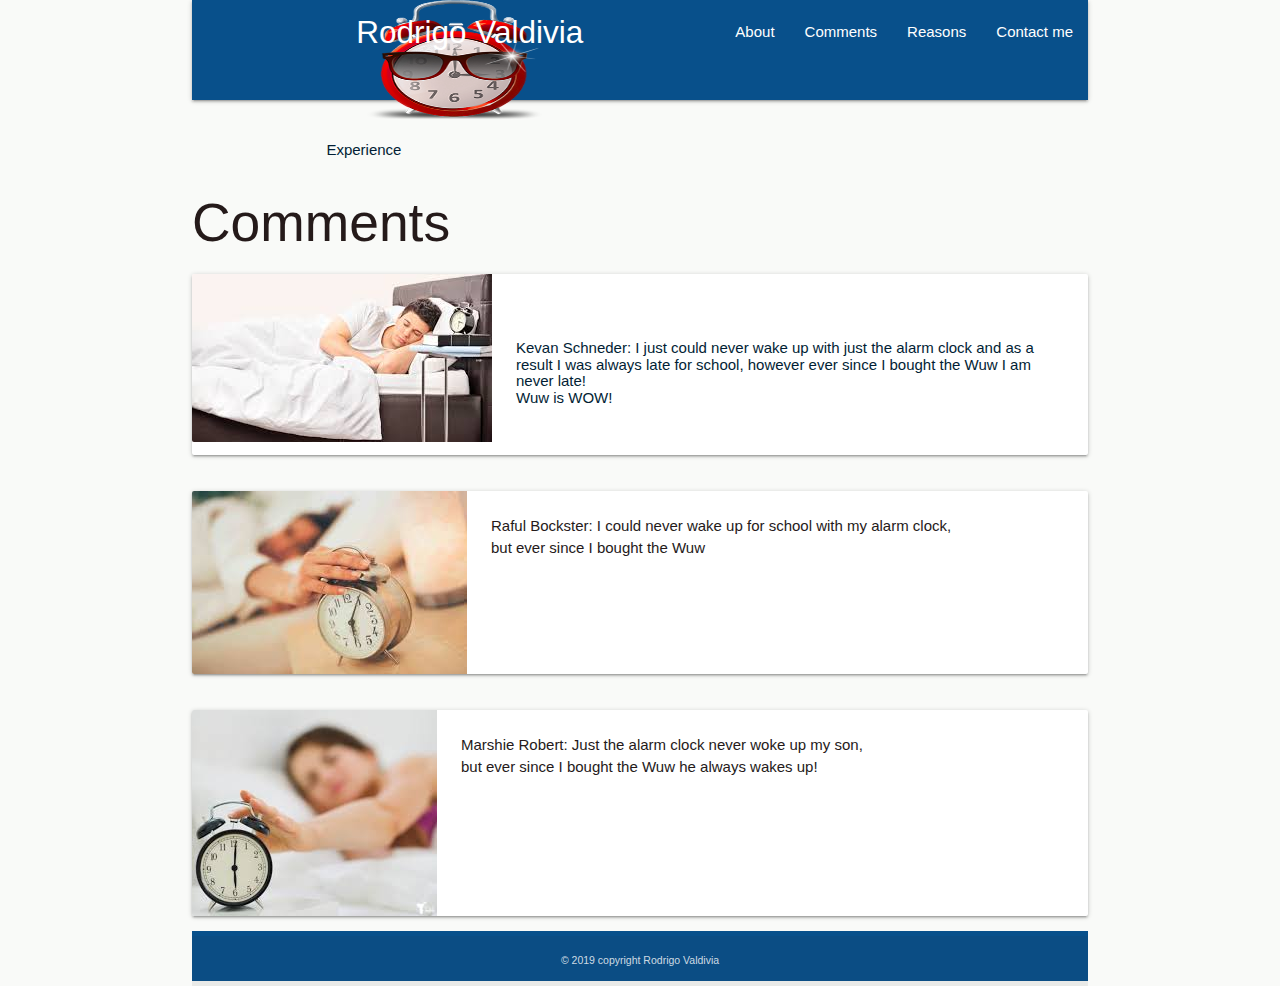
==== comments.html @ 63e7af8f "project of my son" ====
<!DOCTYPE html>
<html lang="en">
<head>
    <meta charset="UTF-8">
    <meta name="viewport" content="width=device-width, initial-scale=1.0">
    <meta http-equiv="X-UA-Compatible" content="ie=edge">
    <title>index</title>
   <!-- materialize -->
   <link rel="stylesheet" href="https://cdnjs.cloudflare.com/ajax/libs/materialize/1.0.0/css/materialize.min.css">
    <link rel="stylesheet" type="text/css "href="images/style.css">
    
</head>
<body>
<!-- comments -->
<div class="container">

<!-- The new nav -->
<nav id="nav-head">
  <div class="nav-wrapper">
        <a href="#" class="brand-logo">Rodrigo Valdivia</a>
      <img src="images/kids-1.png" width="200" height="120">
    <ul class="right hide-on-med-and-down">
        <li><a id="inicio" href="index.html">About</a></li>
         <li><a id="habitaciones" href="comments.html">Comments</a></li>
         <li><a id="contactos" href="reasons.html">Reasons</a></li>
         <li><a id="contactos" href="contact.html">Contact me</a></li>
    </ul>
  </div>
</nav>

<!-- Action Line 1-->
<div class="container">
        <h1 class="card-title">Experience</h1>
    </div>

<!-- foto 1 -->
<div class="col s12 m7">
        <h2 class="header">Comments</h2>
        <div class="card horizontal">
          <div class="card-image">
            <img src="images/sleepy-1.jpeg">
          </div>
          <div class="card-stacked">
            <div class="card-content">
              <h1>Kevan Schneder: I just could never wake up with just the alarm clock
                  and as a result I was always late for school, however ever since I bought the Wuw I am never late!<br>
                  Wuw is WOW!
              </h1>
            </div>
          </div>
        </div>
      </div>
                
<!-- foto 2 -->
<div class="col s12 m7">
        <h2 class="header"></h2>
        <div class="card horizontal">
          <div class="card-image">
            <img src="images/sleep-2.jpeg">
          </div>
          <div class="card-stacked">
            <div class="card-content">
              <p>Raful Bockster: I could never wake up for school with my alarm clock,<br>
                 but ever since I bought the Wuw </p>
            </div>
          </div>
        </div>
      </div>
                
<!-- foto 3 -->
<div class="col s12 m7">
        <h2 class="header"></h2>
        <div class="card horizontal">
          <div class="card-image">
            <img src="images/sleep-3.jpeg">
          </div>
          <div class="card-stacked">
            <div class="card-content">
              <p>Marshie Robert: Just the alarm clock never woke up my son,<br>
            but ever since I bought the Wuw he always wakes up!</p>
            </div>
          </div>
        </div>
      </div>
                



<!-- footer -->
<footer class="page-footer" id="footer">
    <div class="footer-copyright">
      <div class="container">
      © 2019 copyright Rodrigo Valdivia
      </div>
    </div>
  </footer>
</div>  

</body>
</html>
---- images/style.css ----
body{
    background: rgb(249, 250, 248);
    font-family: Arial, Helvetica, sans-serif;
    color: rgb(37, 26, 26);

}
.nav-wrapper {
    background-color: rgb(8, 80, 139);   
    font-family: Arial, Helvetica, sans-serif;
    /* text-align: justify; */
    /* height: 150px; */
}
#nav-head{
    height: 100px;
    text-align: center;
    
}
#name{
    text-align: center;
}
h1{
    font-size: 1.0em;
    color: rgb(2, 30, 53);
}
#orange{
    border: .8px solid orange;
    text-align: center;
}
#red{
    border: .8px solid red;
    text-align: center;
}
#blue{
    border: .8px solid rgb(107, 201, 218);
    text-align: center;
}
#form{
    border: .8px solid #4aaaa5;
}
.btn{
    margin: 80px
}
.progress{
    background: rgb(8, 80, 139);
}

#footer {
    background-color: rgb(8, 80, 139);
    height: 50px;
    font-size: .7em;
    padding-top: 5px;
    text-align: center;
}
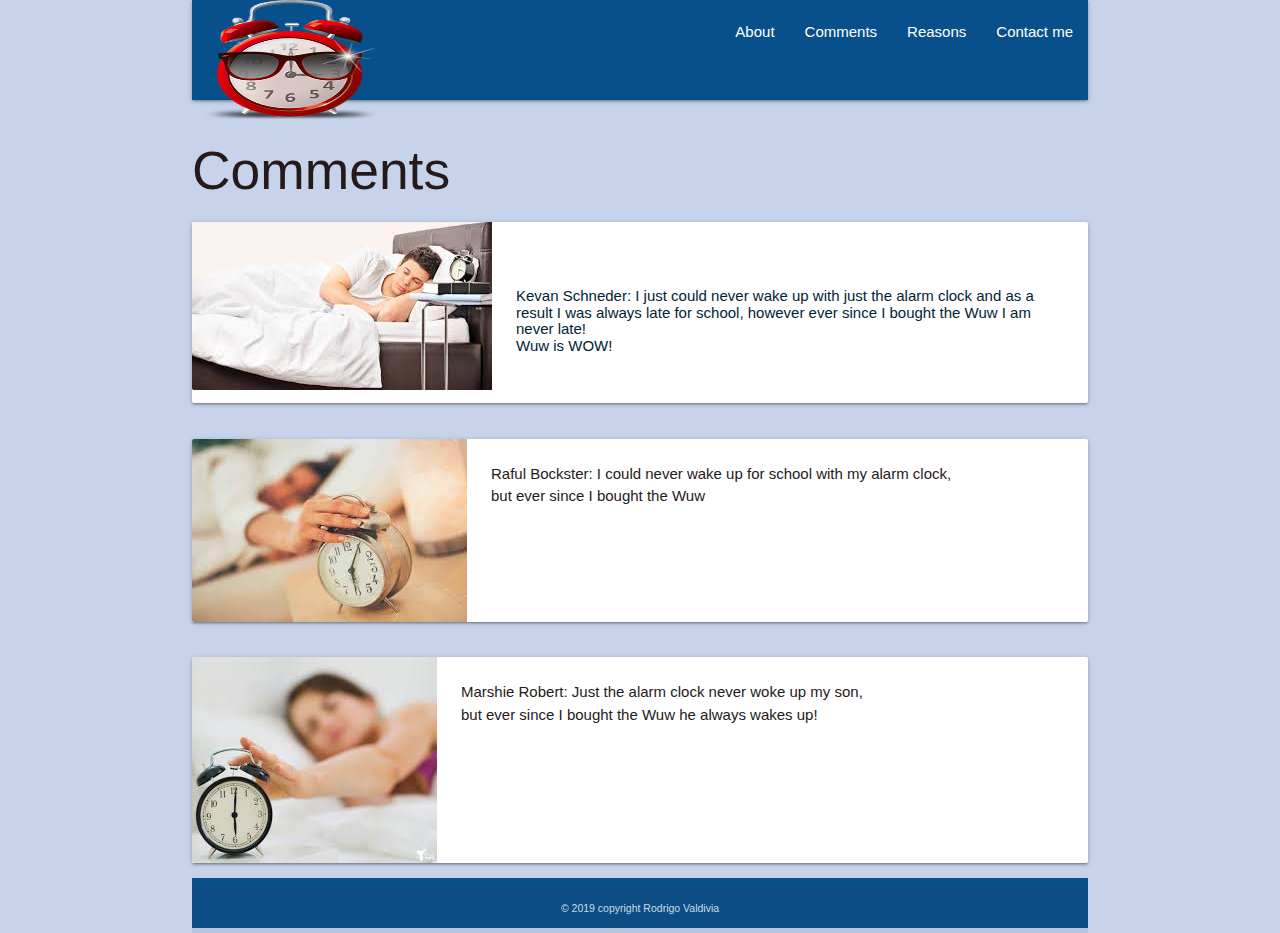
==== commit 542c2461: "made changes inside contact me" ====
--- a/comments.html
+++ b/comments.html
@@ -4,8 +4,10 @@
     <meta charset="UTF-8">
     <meta name="viewport" content="width=device-width, initial-scale=1.0">
     <meta http-equiv="X-UA-Compatible" content="ie=edge">
-    <title>index</title>
-   <!-- materialize -->
+    <title>AIM</title>
+   <!--Import Google Icon Font-->
+   <link href="https://fonts.googleapis.com/icon?family=Material+Icons" rel="stylesheet">
+   <!-- Compiled and minified CSS -->
    <link rel="stylesheet" href="https://cdnjs.cloudflare.com/ajax/libs/materialize/1.0.0/css/materialize.min.css">
     <link rel="stylesheet" type="text/css "href="images/style.css">
     
@@ -17,7 +19,7 @@
 <!-- The new nav -->
 <nav id="nav-head">
   <div class="nav-wrapper">
-        <a href="#" class="brand-logo">Rodrigo Valdivia</a>
+        <a href="#" class="brand-logo"></a>
       <img src="images/kids-1.png" width="200" height="120">
     <ul class="right hide-on-med-and-down">
         <li><a id="inicio" href="index.html">About</a></li>
@@ -30,7 +32,7 @@
 
 <!-- Action Line 1-->
 <div class="container">
-        <h1 class="card-title">Experience</h1>
+        <h1 class="card-title"></h1>
     </div>
 
 <!-- foto 1 -->
@@ -82,9 +84,6 @@
           </div>
         </div>
       </div>
-                
-
-
 
 <!-- footer -->
 <footer class="page-footer" id="footer">
--- a/images/style.css
+++ b/images/style.css
@@ -1,5 +1,5 @@
 body{
-    background: rgb(249, 250, 248);
+    background: rgb(198, 211, 235);
     font-family: Arial, Helvetica, sans-serif;
     color: rgb(37, 26, 26);
 
@@ -7,18 +7,22 @@
 .nav-wrapper {
     background-color: rgb(8, 80, 139);   
     font-family: Arial, Helvetica, sans-serif;
-    /* text-align: justify; */
-    /* height: 150px; */
+    
 }
 #nav-head{
     height: 100px;
-    text-align: center;
+    
     
 }
 #name{
     text-align: center;
 }
 h1{
+    font-size: 1.0em;
+    color: rgb(2, 30, 53);
+}
+h4{
+    top: 10px;
     font-size: 1.0em;
     color: rgb(2, 30, 53);
 }
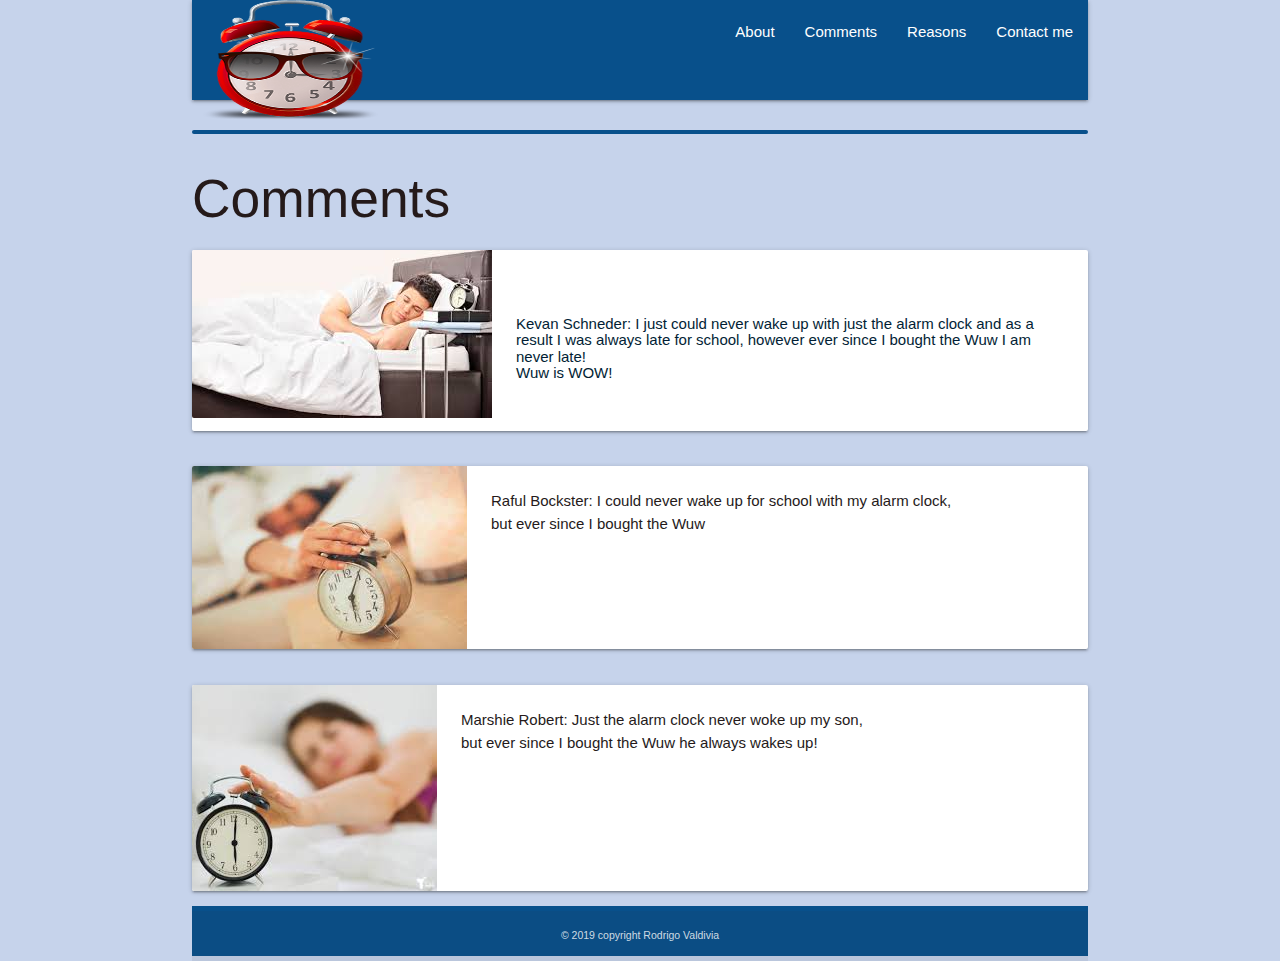
==== commit e13436cf: "add an action" ====
--- a/comments.html
+++ b/comments.html
@@ -13,26 +13,33 @@
     
 </head>
 <body>
-<!-- comments -->
+<!-- INDEX -->
 <div class="container">
+        <!-- The new nav -->
+      <nav id="nav-head">
+        <div class="nav-wrapper">
+              <img src="images/kids-1.png" width="200" height="120" class="brand-logo">
+              <a href="#" data-target="mobile-demo" class="sidenav-trigger"><i class="material-icons">Menu</i></a>
+          <ul class="right hide-on-med-and-down">
+              <li><a id="about" href="index.html">About</a></li>
+               <li><a id="comment" href="comments.html">Comments</a></li>
+               <li><a id="reasons" href="reasons.html">Reasons</a></li>
+               <li><a id="contact" href="contact.html">Contact me</a></li>
+          </ul>
+        </div>
+      </nav>
+      <!-- navBar mobile -->
+<ul class="sidenav" id="mobile-demo">
+  <li><a id="about" href="index.html">About</a></li>
+  <li><a id="comments" href="comments.html">Comments</a></li>
+  <li><a id="reasons" href="reasons.html">Reasons</a></li>
+  <li><a id="contact" href="contact.html">Contact me</a></li>
+</ul>
+<br>
 
-<!-- The new nav -->
-<nav id="nav-head">
-  <div class="nav-wrapper">
-        <a href="#" class="brand-logo"></a>
-      <img src="images/kids-1.png" width="200" height="120">
-    <ul class="right hide-on-med-and-down">
-        <li><a id="inicio" href="index.html">About</a></li>
-         <li><a id="habitaciones" href="comments.html">Comments</a></li>
-         <li><a id="contactos" href="reasons.html">Reasons</a></li>
-         <li><a id="contactos" href="contact.html">Contact me</a></li>
-    </ul>
-  </div>
-</nav>
-
-<!-- Action Line 1-->
-<div class="container">
-        <h1 class="card-title"></h1>
+<!-- Line Action  -->
+    <div class="progress">
+        <div class="indeterminate"></div>
     </div>
 
 <!-- foto 1 -->
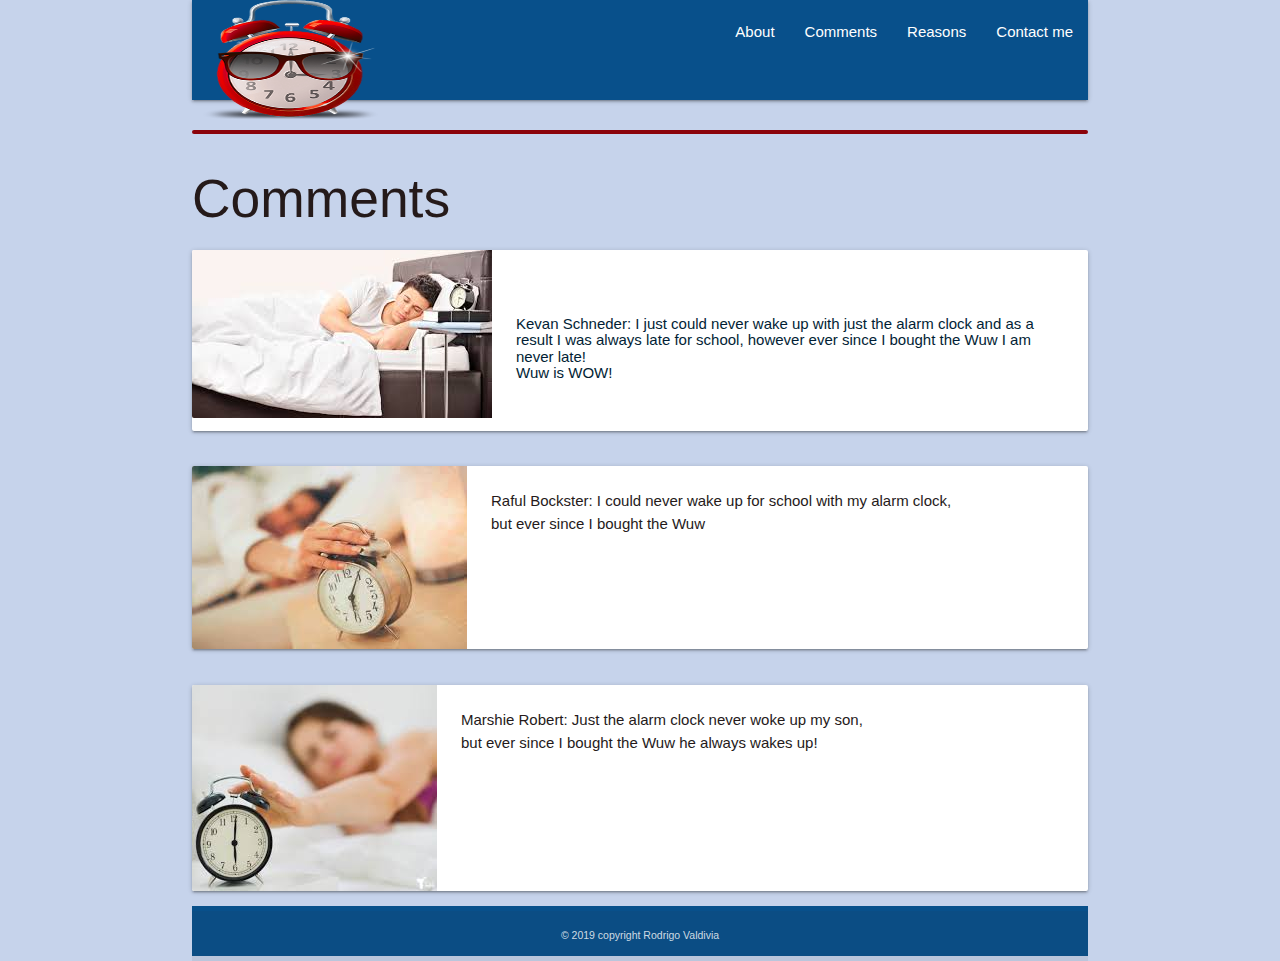
==== commit aabcfd15: "change the color of the action" ====
--- a/comments.html
+++ b/comments.html
@@ -10,6 +10,7 @@
    <!-- Compiled and minified CSS -->
    <link rel="stylesheet" href="https://cdnjs.cloudflare.com/ajax/libs/materialize/1.0.0/css/materialize.min.css">
     <link rel="stylesheet" type="text/css "href="images/style.css">
+    <script src="javascript.js"></script>
     
 </head>
 <body>
--- a/images/style.css
+++ b/images/style.css
@@ -45,7 +45,7 @@
     margin: 80px
 }
 .progress{
-    background: rgb(8, 80, 139);
+    background: rgb(139, 3, 10);
 }
 
 #footer {
